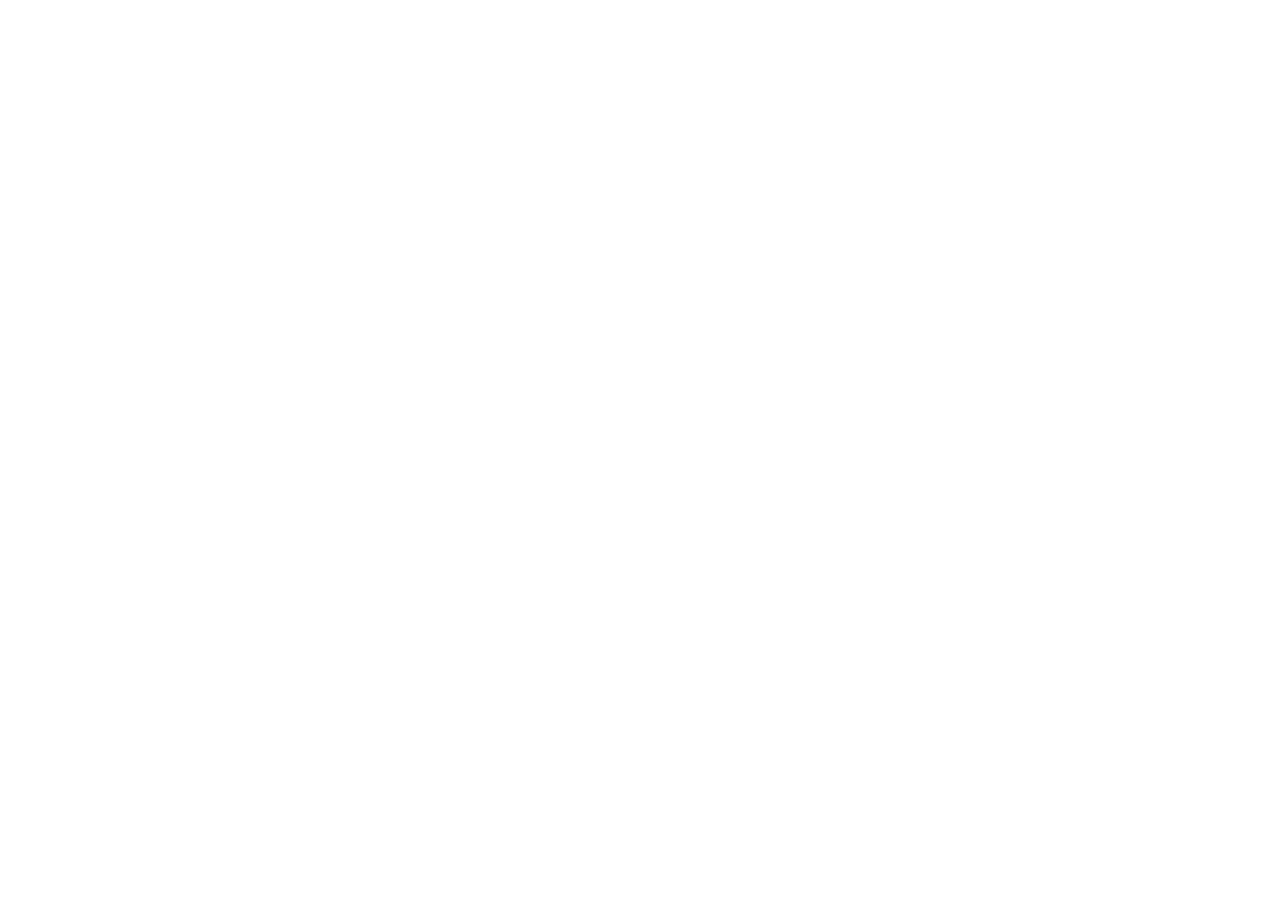
==== index.html @ a591b671 "Initial commit" ====
<!DOCTYPE html>
<html lang="en">
<head>
    <meta charset="UTF-8">
    <meta name="viewport" content="width=device-width, initial-scale=1.0">
    <title>Module 4 Project</title>
</head>
<body>
    <div class="container">
        <div class="anchor"></div>
    </div>
    <script src="/src/app.js"></script>
</body>
</html>
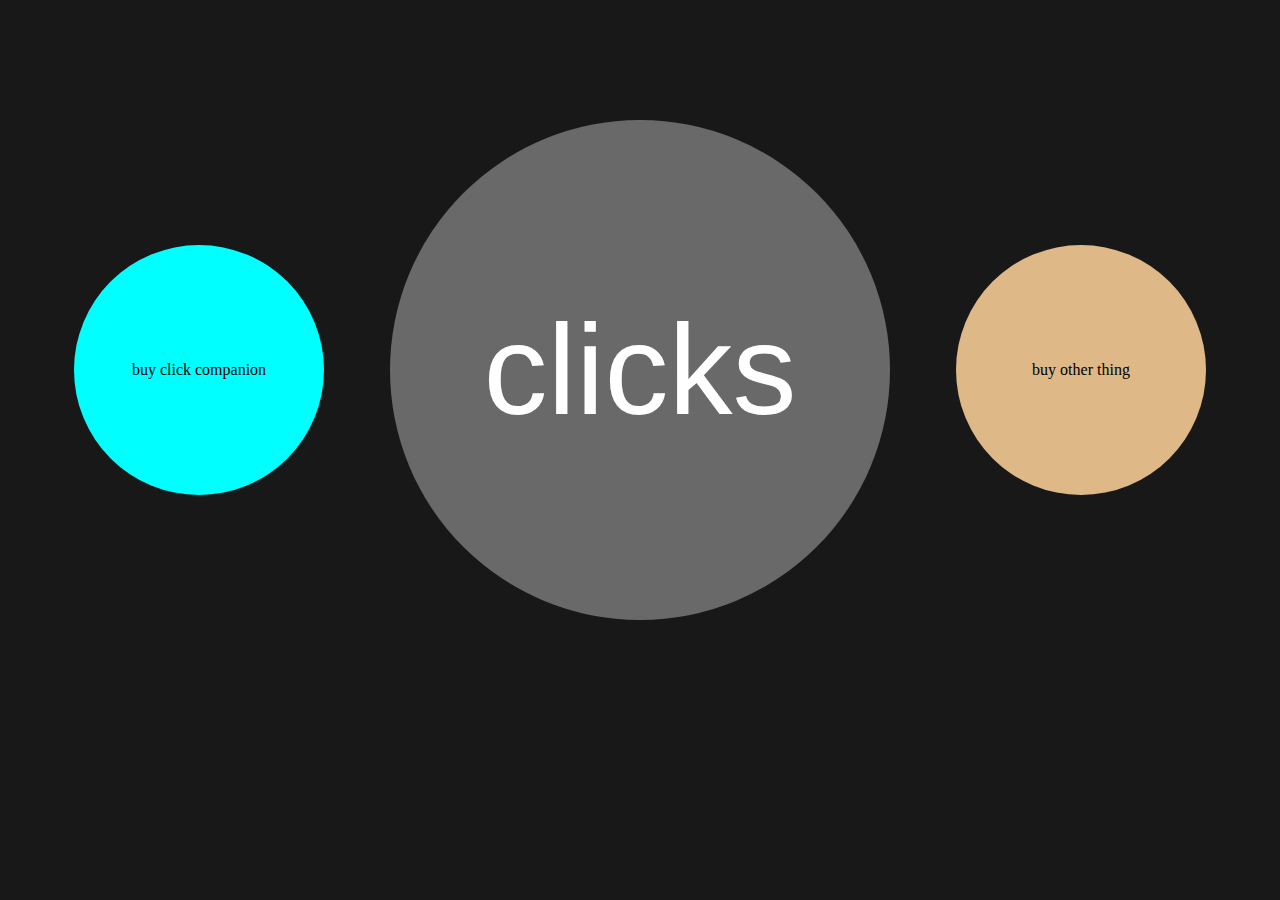
==== commit 22731ff7: "started working on the app part" ====
--- a/index.html
+++ b/index.html
@@ -3,12 +3,20 @@
 <head>
     <meta charset="UTF-8">
     <meta name="viewport" content="width=device-width, initial-scale=1.0">
-    <title>Module 4 Project</title>
+    <title>My Cookie Clicker</title>
+    <link rel="stylesheet" href="src/css/style.css">
 </head>
 <body>
     <div class="container">
-        <div class="anchor"></div>
+    <div class="click-companion"> buy click companion </div>
+    
+    <div class="click"> <h1 class="my-clicks">clicks </h1>
     </div>
-    <script src="/src/app.js"></script>
+
+    <div class="click-compounder"> buy other thing </div>
+     
+
+    </div>
+    <script src="src/app.js"></script>
 </body>
 </html>--- a/src/css/style.css
+++ b/src/css/style.css
@@ -0,0 +1,50 @@
+body {
+    background-color: #181818;
+}
+h1 {
+    color: white;
+    font-size: 8rem;
+    font-family: sans-serif;
+    font-weight: 10;
+    line-height: 0em;
+}
+.container {
+    margin-top: 120px;
+    display: grid;
+    grid-template-columns: repeat(3, 1fr);
+    align-items: center;
+    justify-items: center;
+}
+
+.click-companion {
+    display: grid;
+    grid-template-columns: 1;
+    align-items: center;
+    justify-content: center;
+    border-radius: 100%;
+    background-color: aqua;
+    height: 250px;
+    width: 250px;
+}
+
+.click {
+    display: grid;
+    grid-template-columns: 1;
+    align-items: center;
+    justify-content: center;
+    border-radius: 100%;
+    background-color: dimgrey;
+    height: 500px;
+    width: 500px;
+}
+
+.click-compounder {
+    display: grid;
+    grid-template-columns: 1;
+    align-items: center;
+    justify-content: center;
+    border-radius: 100%;
+    background-color: burlywood;
+    height: 250px;
+    width: 250px;
+}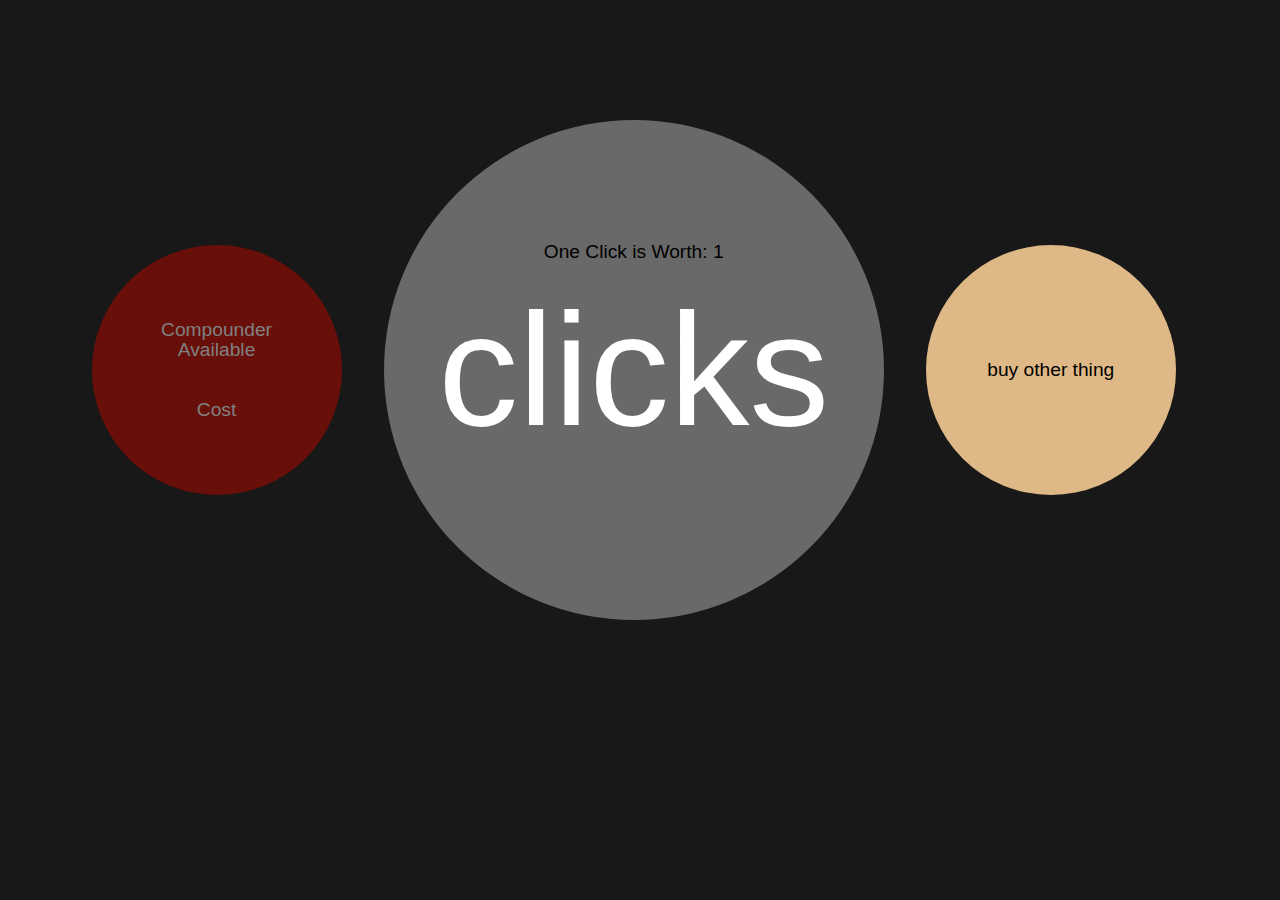
==== commit 2afffadb: "fix everything besides the click compounder" ====
--- a/index.html
+++ b/index.html
@@ -8,15 +8,24 @@
 </head>
 <body>
     <div class="container">
-    <div class="click-companion"> buy click companion </div>
-    
-    <div class="click"> <h1 class="my-clicks">clicks </h1>
+
+    <div class="click-companion"> 
+        <h4 class="click-companion-amt"></h4>
+        <p>Compounder <br>Available</p>
+        <h4 class="click-companion-cost"></h4>
+        <p>Cost</p>
     </div>
-
+ 
+    <div class="click"> 
+        <div class="click-worth">One Click is Worth: 1</div>
+         <h1 class="my-clicks" id="click-display">clicks </h1>
+          <div>&nbsp</div>
+    </div>   
     <div class="click-compounder"> buy other thing </div>
      
 
     </div>
-    <script src="src/app.js"></script>
+    <script src="src/js/clickCounter.js"></script>
+    <script src="src/js/app.js"></script>
 </body>
 </html>--- a/src/css/style.css
+++ b/src/css/style.css
@@ -1,41 +1,80 @@
 body {
     background-color: #181818;
+    font-family: Helvetica Neue, sans-serif;
+    font-weight: 200;
+    font-size: 1.2em;
+    transition: all 0.5s;
 }
+
 h1 {
     color: white;
-    font-size: 8rem;
-    font-family: sans-serif;
-    font-weight: 10;
+    font-size: 10rem;
+    font-family: Helvetica Neue, sans-serif;
+    font-weight: 100;
     line-height: 0em;
 }
+
+h4 {
+    font-size: 2em;
+    line-height: 20px;
+    padding: 0px;
+    margin: 0px;
+}
+
+p {
+    line-height: 20px;
+    padding: 0px;
+    margin: 10px;
+}
+
 .container {
     margin-top: 120px;
     display: grid;
-    grid-template-columns: repeat(3, 1fr);
+    grid-template-columns: repeat(3, 33%);
     align-items: center;
     justify-items: center;
 }
 
-.click-companion {
+.companion-container {
     display: grid;
     grid-template-columns: 1;
     align-items: center;
     justify-content: center;
+}
+
+.click-companion {
+    display: flex;
+    flex-direction: column;
+    align-items: center;
+    text-align: center;
+    justify-content: center;
+    color: grey;
     border-radius: 100%;
-    background-color: aqua;
+    background-color: #690f09;
     height: 250px;
     width: 250px;
 }
 
+.click-companion-cost {
+    margin-top: 20px;
+}
+
 .click {
-    display: grid;
-    grid-template-columns: 1;
+    display: flex;
+    flex-direction: column;
     align-items: center;
     justify-content: center;
     border-radius: 100%;
     background-color: dimgrey;
     height: 500px;
     width: 500px;
+    user-select: none;
+}
+
+.clicking {
+    transform: scale(0.95);
+    border: 5px solid white;
+    transition: all 0.1s;
 }
 
 .click-compounder {
@@ -47,4 +86,16 @@
     background-color: burlywood;
     height: 250px;
     width: 250px;
+}
+
+.available {
+    background: linear-gradient(90deg, rgba(34, 121, 70, 1) 0%, rgba(143, 255, 86, 1) 100%) !important;
+    color: white;
+    transition: all 0.5s;
+    transition-timing-function: ease;
+}
+
+.available:hover {
+    background: linear-gradient(90deg, rgba(143, 255, 86, 1) 0%, rgba(34, 121, 70, 1) 100%) !important;
+    color: white;
 }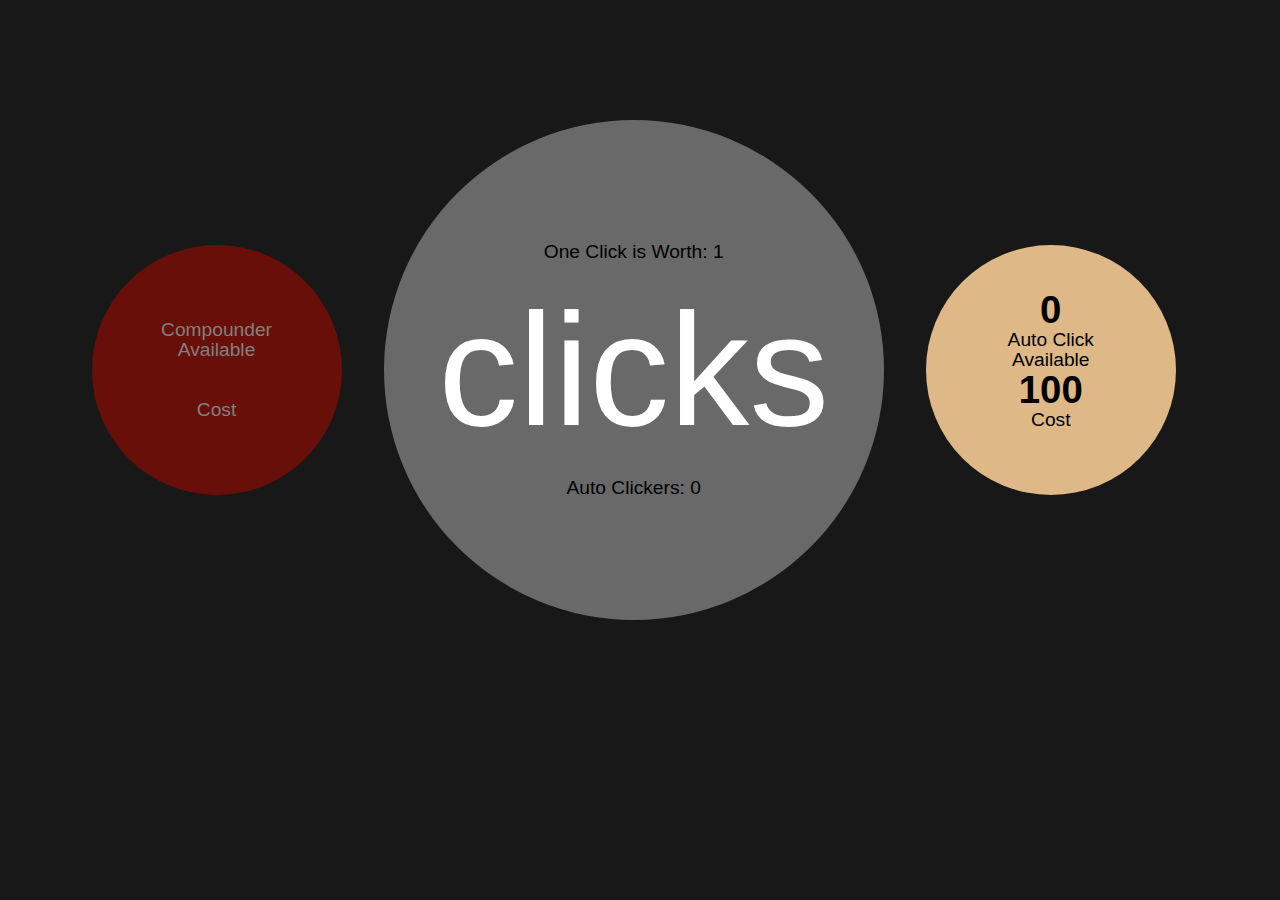
==== commit 8c52b7e4: "fine-tuned the different variables" ====
--- a/index.html
+++ b/index.html
@@ -19,12 +19,17 @@
     <div class="click"> 
         <div class="click-worth">One Click is Worth: 1</div>
          <h1 class="my-clicks" id="click-display">clicks </h1>
-          <div>&nbsp</div>
+          <div class="auto-clickers-selected">Auto Clickers: 0 </div>
     </div>   
-    <div class="click-compounder"> buy other thing </div>
-     
+    <div class="auto-clicker">
+    <h4 class="auto-clicker-avail">0</h4>
+     <p>Auto Click <br>Available</p>
+    <h4 class = "auto-clicker-cost">100</h4>
+    <p> Cost</p>
+</div>
+    </div>
 
-    </div>
+
     <script src="src/js/clickCounter.js"></script>
     <script src="src/js/app.js"></script>
 </body>
--- a/src/css/style.css
+++ b/src/css/style.css
@@ -60,6 +60,7 @@
 }
 
 .click {
+    transition: all 0.1s;
     display: flex;
     flex-direction: column;
     align-items: center;
@@ -72,15 +73,16 @@
 }
 
 .clicking {
-    transform: scale(0.95);
-    border: 5px solid white;
     transition: all 0.1s;
+    transform: scale(0.96);
+    background-color: green;
 }
 
-.click-compounder {
-    display: grid;
-    grid-template-columns: 1;
+.auto-clicker {
+    display: flex;
+    flex-direction: column;
     align-items: center;
+    text-align: center;
     justify-content: center;
     border-radius: 100%;
     background-color: burlywood;
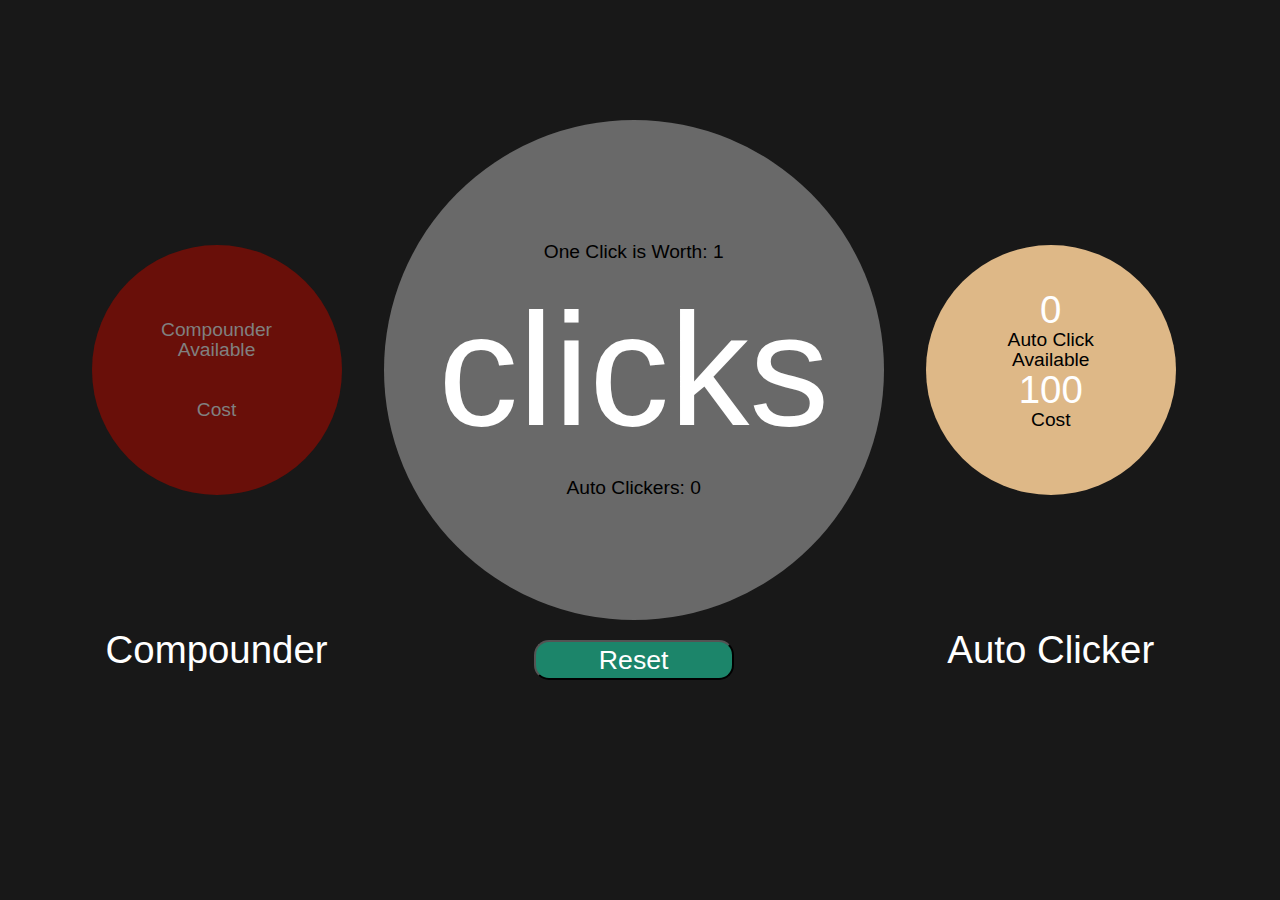
==== commit c01b0ef1: "tried to add a reset button" ====
--- a/index.html
+++ b/index.html
@@ -26,7 +26,10 @@
      <p>Auto Click <br>Available</p>
     <h4 class = "auto-clicker-cost">100</h4>
     <p> Cost</p>
-</div>
+    </div>
+    <h4> Compounder</h4>
+    <button class="reset"><h4>Reset</h4></button>
+    <h4> Auto Clicker</h4>
     </div>
 
 
--- a/src/css/style.css
+++ b/src/css/style.css
@@ -4,6 +4,7 @@
     font-weight: 200;
     font-size: 1.2em;
     transition: all 0.5s;
+    user-select: none;
 }
 
 h1 {
@@ -15,6 +16,8 @@
 }
 
 h4 {
+    font-weight: 100;
+    color: white;
     font-size: 2em;
     line-height: 20px;
     padding: 0px;
@@ -100,4 +103,12 @@
 .available:hover {
     background: linear-gradient(90deg, rgba(143, 255, 86, 1) 0%, rgba(34, 121, 70, 1) 100%) !important;
     color: white;
+}
+
+.reset {
+    margin-top: 20px;
+    height: 40px;
+    width: 200px;
+    border-radius: 15px;
+    background-color: rgb(28, 133, 106);
 }